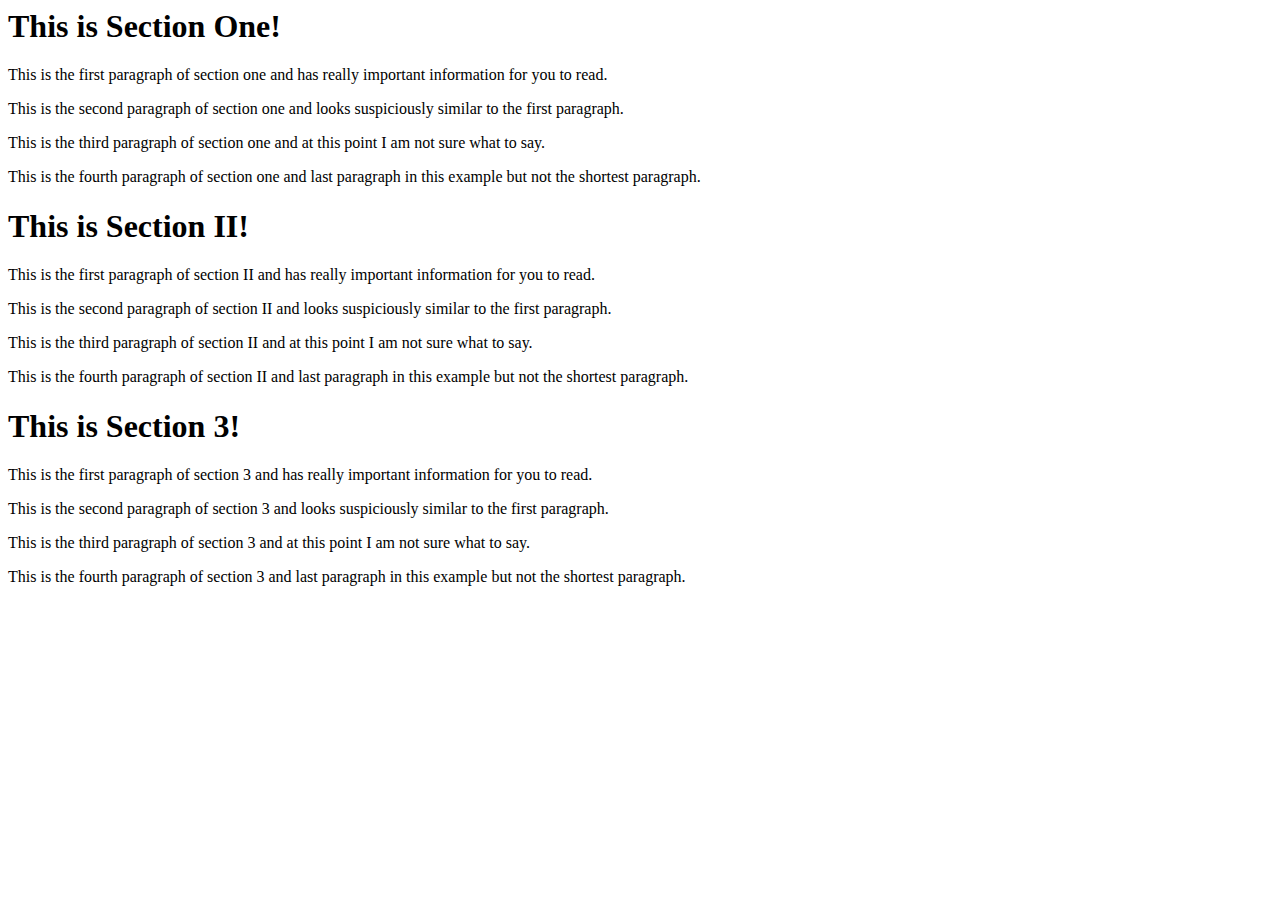
==== index.html @ c7bb5edb "added initial files" ====
<html>
  <head>
    <title>CSS Spacing and Layouts</title>
    <link rel="stylesheet" type="text/css" href="styles.css">
  </head>
  <body>
    <section>
      <h1>This is Section One!</h1>
      <div>
        <p>This is the first paragraph of section one and has really important information for you to read.</p>
        <p>This is the second paragraph of section one and looks suspiciously similar to the first paragraph.</p>
        <p>This is the third paragraph of section one and at this point I am not sure what to say.</p>
        <p>This is the fourth paragraph of section one and last paragraph in this example but not the shortest paragraph.</p>
      </div>
    </section>
    <section>
      <h1>This is Section II!</h1>
      <div>
        <p>This is the first paragraph of section II and has really important information for you to read.</p>
        <p>This is the second paragraph of section II and looks suspiciously similar to the first paragraph.</p>
        <p>This is the third paragraph of section II and at this point I am not sure what to say.</p>
        <p>This is the fourth paragraph of section II and last paragraph in this example but not the shortest paragraph.</p>
      </div>
    </section>
    <section>
      <h1>This is Section 3!</h1>
      <div>
        <p>This is the first paragraph of section 3 and has really important information for you to read.</p>
        <p>This is the second paragraph of section 3 and looks suspiciously similar to the first paragraph.</p>
        <p>This is the third paragraph of section 3 and at this point I am not sure what to say.</p>
        <p>This is the fourth paragraph of section 3 and last paragraph in this example but not the shortest paragraph.</p>
      </div>
    </section>
  </body>
</html>
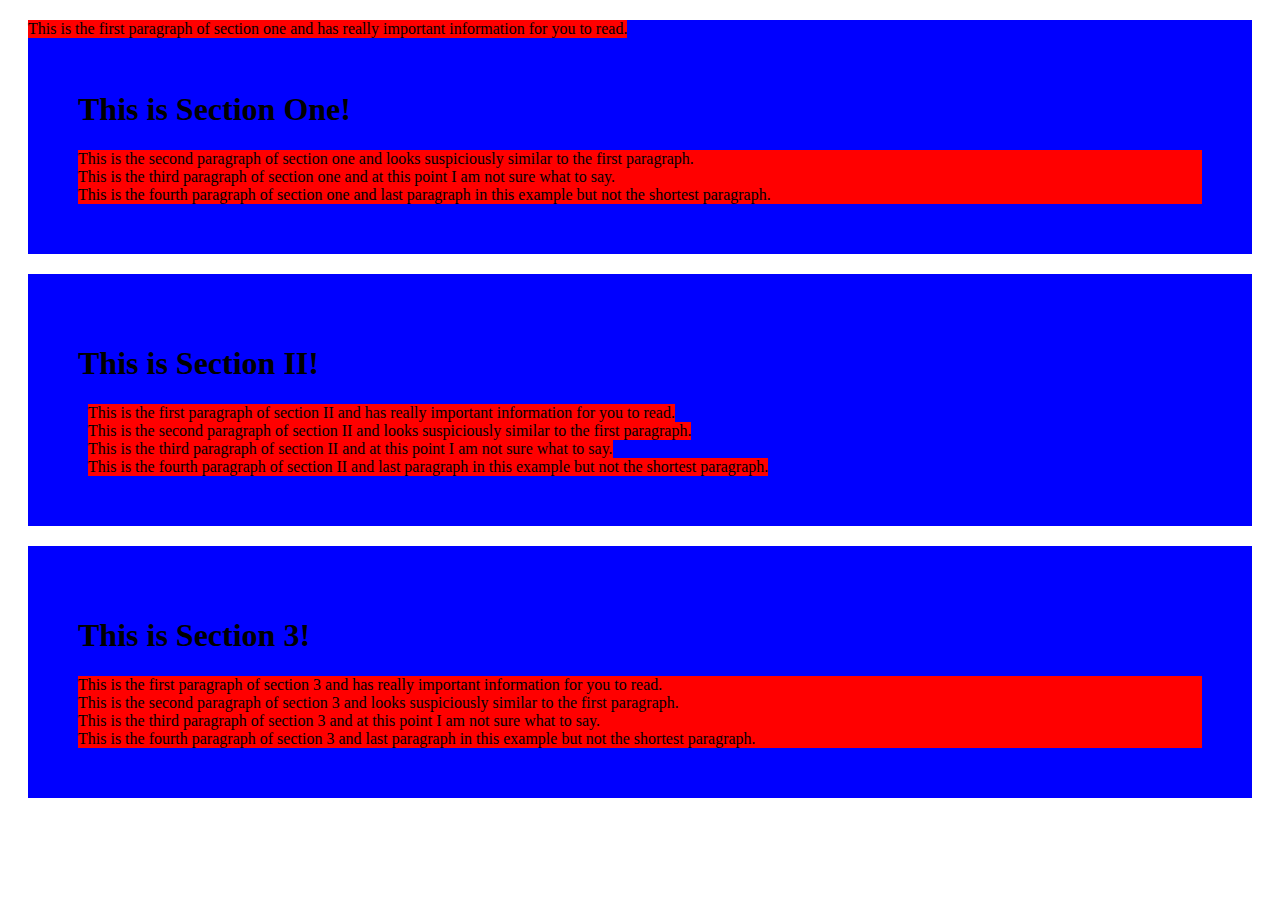
==== commit 49c00c83: "iterative updates during Spacing and Layouts lesson" ====
--- a/index.html
+++ b/index.html
@@ -4,16 +4,16 @@
     <link rel="stylesheet" type="text/css" href="styles.css">
   </head>
   <body>
-    <section>
+    <section id="mySection">
       <h1>This is Section One!</h1>
       <div>
-        <p>This is the first paragraph of section one and has really important information for you to read.</p>
+        <p id="myParagraph">This is the first paragraph of section one and has really important information for you to read.</p>
         <p>This is the second paragraph of section one and looks suspiciously similar to the first paragraph.</p>
         <p>This is the third paragraph of section one and at this point I am not sure what to say.</p>
         <p>This is the fourth paragraph of section one and last paragraph in this example but not the shortest paragraph.</p>
       </div>
     </section>
-    <section>
+    <section id="anotherSection">
       <h1>This is Section II!</h1>
       <div>
         <p>This is the first paragraph of section II and has really important information for you to read.</p>
@@ -21,6 +21,7 @@
         <p>This is the third paragraph of section II and at this point I am not sure what to say.</p>
         <p>This is the fourth paragraph of section II and last paragraph in this example but not the shortest paragraph.</p>
       </div>
+      <div class="clear-it"></div>
     </section>
     <section>
       <h1>This is Section 3!</h1>
--- a/styles.css
+++ b/styles.css
@@ -0,0 +1,31 @@
+section {
+    padding: 50px;
+    margin: 20px;
+    background-color: blue;
+  }
+  
+  p {
+    margin: 0;
+    background: red;
+  }
+
+  #myParagraph {
+    position: absolute;
+    top: 0;
+    left: 0;
+  }
+  
+  #mySection {
+  position: relative;
+}
+
+#anotherSection p {
+  float: left;
+  margin-left: 10px;
+}
+
+.clear-it {
+    clear: both;
+  }
+  
+  